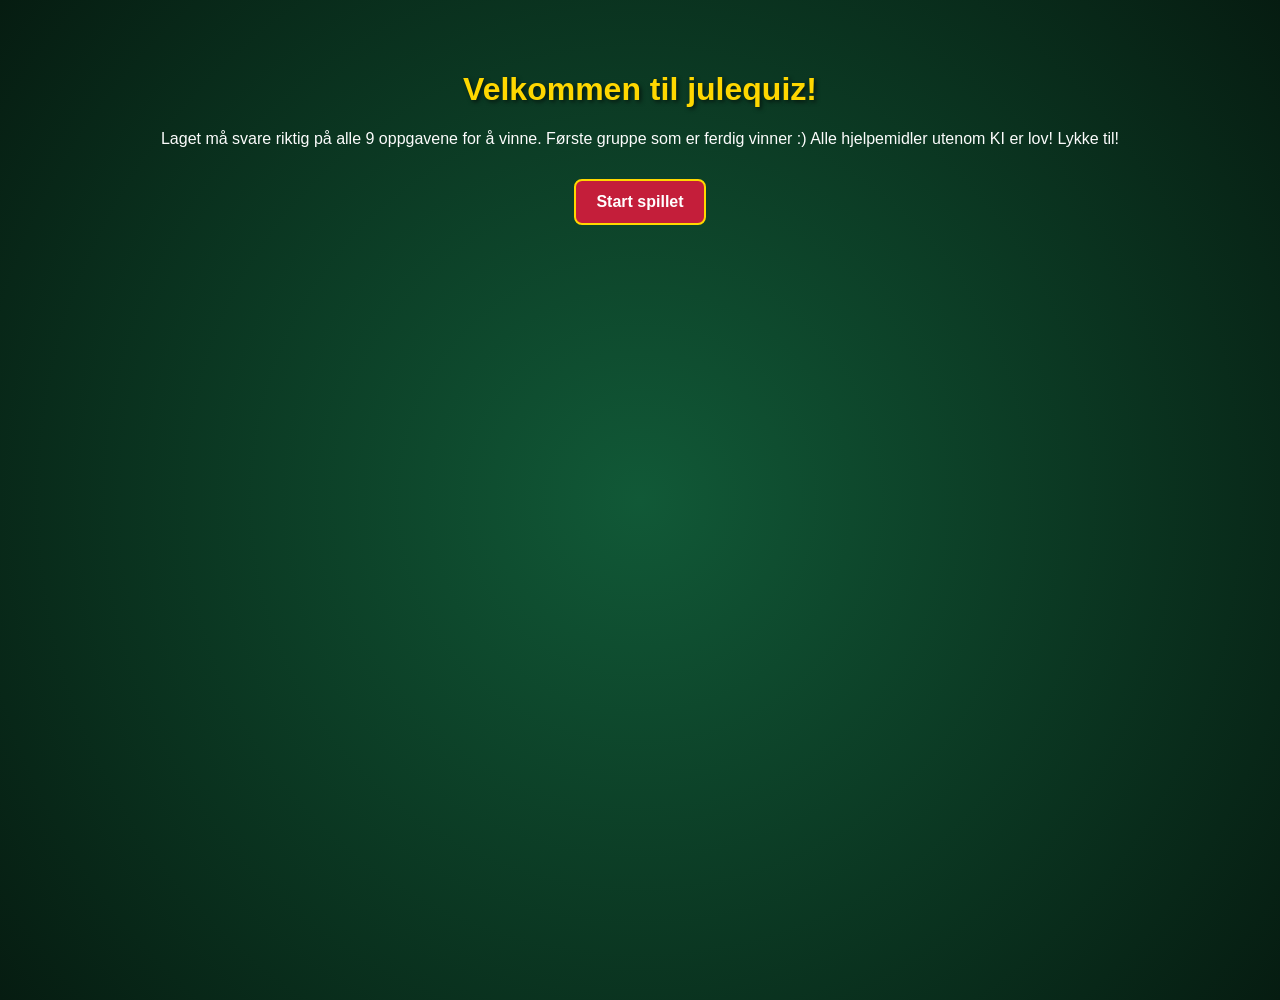
==== index.html @ 711fd172 "Update index.html" ====
<!DOCTYPE html>
<html lang="no">
<head>
    <meta charset="UTF-8">
    <meta name="viewport" content="width=device-width, initial-scale=1.0">
    <title>Julequiz Escape Room</title>
    <!-- Kobling til stilarket som skjuler inaktive skjermer og gir juledesign -->
    <link rel="stylesheet" href="style.css">
</head>
<body>

    <!-- ========================================== -->
    <!-- SKJERM 1: Startskjerm                      -->
    <!-- ========================================== -->
    <div id="screen-start" class="screen active">
        <h1>Velkommen til julequiz!</h1>
        <p>Laget må svare riktig på alle 9 oppgavene for å vinne. Første gruppe som er ferdig vinner :) Alle hjelpemidler utenom KI er lov! Lykke til! </p>
        <button onclick="advanceFrom('screen-start')">Start spillet</button>
    </div>

    <!-- ========================================== -->
    <!-- SKJERM 2: Oppgave 1 (Veidele)              -->
    <!-- ========================================== -->
    <div id="screen-task1" class="screen">
        <h2>Oppgave 1</h2>
        <p>Hvilket ord får du hvis du stokker om bokstavene i ordet "S-L-O-O"?</p>
        <input type="text" id="task1-input" placeholder="Skriv svaret her">
        <button onclick="validateTask1()">Sjekk svar</button>
        <p id="task1-error" style="color: #ff6b6b; display: none;">Feil kode, prøv igjen!</p>
    </div>

    <!-- ========================================== -->
    <!-- SPOR A (OSLO-VEIEN)                        -->
    <!-- ========================================== -->

    <!-- ========================================== -->
    <!-- OPPGAVE 2A: TALLJAKTEN I ØYGARDEN          -->
    <!-- ========================================== -->
    <div id="screen-task2a" class="screen">
        <h2>Oppgave 2A: Talljakten</h2>
        <p>For å kunne løse denne oppgaven må du søke for å finne 4 ulike tall. Disse tallene skal <strong>multipliseres</strong> for å finne løsningstallet:</p>
        
        <ol style="text-align: left; max-width: 480px; margin: 15px auto; line-height: 1.6;">
            <li>Fødselsåret til varaordføreren i Fjell kommune i 2016</li>
            <li>Det største tallet du kan lage med sifferene i året Brattholmen skole ble innvidd</li>
            <li>Antall skoler i Øygarden Kommune</li>
            <li>Antall skolekrinser i Øygarden Kommune</li>
        </ol>

        <p style="font-size: 14px; color: #ffd700;">Skriv inn produktet av de 4 tallene:</p>

        <input type="text" id="task2a-input" placeholder="Tast inn løsningstallet..." style="font-size: 18px; padding: 10px; width: 80%; max-width: 320px; text-align: center;">
        <br><br>
        <button onclick="validateTask2a()">Lås opp</button>

        <p id="task2a-error" style="color: #ff6b6b; display: none; margin-top: 10px;">Feil tall! Sjekk utregningen eller årstallene og prøv igjen.</p>
        
        <div id="task2a-success" style="display: none; margin-top: 15px;">
            <p style="color: #4ade80; font-size: 20px; font-weight: bold;">🎉 Helt riktig regnet ut!</p>
            <button onclick="advanceFrom('screen-task2a')">Gå til Oppgave 3A</button>
        </div>
    </div>
    
     <!-- ========================================== -->
    <!-- OPPGAVE 2B: TALLJAKTEN I SUND & ØYGARDEN   -->
    <!-- ========================================== -->
    <div id="screen-task2b" class="screen">
        <h2>Oppgave 2B: Talljakten</h2>
        <p>For å kunne løse denne oppgaven må du søke for å finne 4 ulike tall. Disse tallene skal <strong>multipliseres</strong> for å finne løsningstallet:</p>
        
        <ol style="text-align: left; max-width: 480px; margin: 15px auto; line-height: 1.6;">
            <li>Fødselsåret til den siste ordføreren i Sund kommune</li>
            <li>Det største tallet du kan lage med sifferene i året da Sotrabrua offisielt ble åpnet av Kong Olav V</li>
            <li>Antall kilometer som må overstiges før man har rett på skoleskyss i grunnskolen (2.–10. trinn)</li>
            <li>Antall vinduer i symbolet på Øygarden Kommunes kommunevåpen</li>
        </ol>

        <p style="font-size: 14px; color: #ffd700;">Skriv inn produktet av de 4 tallene:</p>

        <input type="text" id="task2b-input" placeholder="Tast inn løsningstallet..." style="font-size: 18px; padding: 10px; width: 80%; max-width: 320px; text-align: center;">
        <br><br>
        <button onclick="validateTask2b()">Lås opp</button>

        <p id="task2b-error" style="color: #ff6b6b; display: none; margin-top: 10px;">Feil tall! Sjekk utregningen eller årstallene og prøv igjen.</p>
        
        <div id="task2b-success" style="display: none; margin-top: 15px;">
            <p style="color: #4ade80; font-size: 20px; font-weight: bold;">🎉 Helt riktig regnet ut!</p>
            <button onclick="advanceFrom('screen-task2b')">Gå til Oppgave 3B</button>
        </div>
    </div>

    <!-- ========================================== -->
    <!-- OPPGAVE 3A: EKSTERN GÅTE (LØSNING: 5937)   -->
    <!-- ========================================== -->
    <div id="screen-task3a" class="screen">
        <h2>Oppgave 3A</h2>
        <p>Trykk på knappen under for å åpne neste gåte i en ny fane. Finn den firesifrede koden og tast den inn her!</p>

        <!-- LINK-KNAPP FOR 3A -->
        <div style="margin: 25px 0;">
            <a href="https://rodtraad.no/oppgave/ECHjX2HB" 
               target="_blank" 
               rel="noopener noreferrer" 
               style="display: inline-block; padding: 14px 24px; font-size: 17px; font-weight: bold; color: #111; background: #ffd700; border-radius: 8px; text-decoration: none; box-shadow: 0 4px 15px rgba(255, 215, 0, 0.3);">
                🔗 Åpne Oppgave 3A
            </a>
            <p style="font-size: 12px; color: #aaa; margin-top: 8px;">(Åpnes i en ny fane slik at du beholder spillet her)</p>
        </div>

        <!-- Svarfelt -->
        <div style="margin-top: 20px;">
            <input type="text" id="task3a-input" placeholder="Tast inn 4-sifret kode..." style="font-size: 18px; padding: 10px; width: 80%; max-width: 280px; text-align: center;">
            <br><br>
            <button onclick="validateTask3a()">Lås opp</button>
            <p id="task3a-error" style="color: #ff6b6b; display: none; margin-top: 10px;">Feil kode! Sjekk gåten og prøv igjen.</p>
        </div>

        <div id="task3a-success" style="display: none; margin-top: 15px;">
            <p style="color: #4ade80; font-size: 20px; font-weight: bold;">🎉 Riktig kode!</p>
            <button onclick="advanceFrom('screen-task3a')">Gå til Oppgave 4A</button>
        </div>
    </div>

    <!-- ========================================== -->
    <!-- OPPGAVE 4A: FLAGG-SORTERING (SPOR A - OSLO)-->
    <!-- ========================================== -->
    <div id="screen-task4a" class="screen">
        <h2>Oppgave 4A: Flagg-kaos</h2>
        <p>Sorter de 8 flaggene i <strong>alfabetisk rekkefølge</strong> etter landets navn på norsk (A–Å).</p>
        <p style="font-size: 14px; color: #ffd700;">Bruk ⬆️ og ⬇️ knappene for å flytte flaggene.</p>

        <div id="flag-list-4a" style="max-width: 320px; margin: 0 auto 15px auto; display: flex; flex-direction: column; gap: 8px;">
            <!-- Genereres automatisk av JavaScript -->
        </div>

        <button onclick="validateTask4a()">Sjekk rekkefølge</button>
        <p id="task4a-error" style="color: #ff6b6b; display: none; margin-top: 10px;">Ikke helt riktig rekkefølge enda! Prøv igjen.</p>
        
        <div id="task4a-success" style="display: none; margin-top: 15px;">
            <p style="color: #4ade80; font-size: 20px; font-weight: bold;">🎉 Helt perfekt sortert!</p>
            <button onclick="advanceFrom('screen-task4a')">Gå til Oppgave 5</button>
        </div>
    </div>

    <!-- ========================================== -->
    <!-- SPOR B (SOLO-VEIEN)                        -->
    <!-- ========================================== -->

    <!-- OPPGAVE 2B -->
    <div id="screen-task2b" class="screen">
        <h2>Oppgave 2B (Spor B - Solo)</h2>
        <p>Testoppgave: Skriv inn testkoden <strong>b2</strong> for å gå videre.</p>
        <input type="text" id="task2b-input" placeholder="Skriv b2">
        <button onclick="validateTask2b()">Sjekk svar</button>
        <p id="task2b-error" style="color: #ff6b6b; display: none;">Feil kode! Prøv "b2".</p>
    </div>

    <!-- ========================================== -->
    <!-- OPPGAVE 3B: EKSTERN GÅTE (LØSNING: 6721)   -->
    <!-- ========================================== -->
    <div id="screen-task3b" class="screen">
        <h2>Oppgave 3B</h2>
        <p>Trykk på knappen under for å åpne neste gåte i en ny fane. Finn den firesifrede koden og tast den inn her!</p>

        <!-- LINK-KNAPP FOR 3B -->
        <div style="margin: 25px 0;">
            <a href="https://rodtraad.no/oppgave/Xe2WFuvc" 
               target="_blank" 
               rel="noopener noreferrer" 
               style="display: inline-block; padding: 14px 24px; font-size: 17px; font-weight: bold; color: #111; background: #ffd700; border-radius: 8px; text-decoration: none; box-shadow: 0 4px 15px rgba(255, 215, 0, 0.3);">
                🔗 Åpne Oppgave 3B
            </a>
            <p style="font-size: 12px; color: #aaa; margin-top: 8px;">(Åpnes i en ny fane slik at du beholder spillet her)</p>
        </div>

        <!-- Svarfelt -->
        <div style="margin-top: 20px;">
            <input type="text" id="task3b-input" placeholder="Tast inn 4-sifret kode..." style="font-size: 18px; padding: 10px; width: 80%; max-width: 280px; text-align: center;">
            <br><br>
            <button onclick="validateTask3b()">Lås opp</button>
            <p id="task3b-error" style="color: #ff6b6b; display: none; margin-top: 10px;">Feil kode! Sjekk gåten og prøv igjen.</p>
        </div>

        <div id="task3b-success" style="display: none; margin-top: 15px;">
            <p style="color: #4ade80; font-size: 20px; font-weight: bold;">🎉 Riktig kode!</p>
            <button onclick="advanceFrom('screen-task3b')">Gå til Oppgave 4B</button>
        </div>
    </div>

    <!-- ========================================== -->
    <!-- OPPGAVE 4B: FLAGG-SORTERING (SPOR B - SOLO)-->
    <!-- ========================================== -->
    <div id="screen-task4b" class="screen">
        <h2>Oppgave 4B: Flagg-kaos</h2>
        <p>Sorter de 8 flaggene i <strong>alfabetisk rekkefølge</strong> etter landets navn på norsk (A–Å).</p>
        <p style="font-size: 14px; color: #ffd700;">Bruk ⬆️ og ⬇️ knappene for å flytte flaggene.</p>

        <div id="flag-list-4b" style="max-width: 320px; margin: 0 auto 15px auto; display: flex; flex-direction: column; gap: 8px;">
            <!-- Genereres automatisk av JavaScript -->
        </div>

        <button onclick="validateTask4b()">Sjekk rekkefølge</button>
        <p id="task4b-error" style="color: #ff6b6b; display: none; margin-top: 10px;">Ikke helt riktig rekkefølge enda! Prøv igjen.</p>
        
        <div id="task4b-success" style="display: none; margin-top: 15px;">
            <p style="color: #4ade80; font-size: 20px; font-weight: bold;">🎉 Helt perfekt sortert!</p>
            <button onclick="advanceFrom('screen-task4b')">Gå til Oppgave 5</button>
        </div>
    </div>
    <!-- ========================================== -->
    <!-- OPPGAVE 5: TIMEGLASSET (FELLES MØTEPUNKT)  -->
    <!-- ========================================== -->
    <div id="screen-task5" class="screen">
        <h2>Oppgave 5: Timeglasset</h2>
        
        <div id="task5-intro">
            <p>Tiden renner ut!</p>
            <p><strong>Mål: Skru tiden tilbake til 01:00 før timeglasset treffer 00:00!</strong></p>
            <button id="btn-start-task5" onclick="startTask5()">Aktiver timeglass</button>
        </div>

        <div id="task5-content" style="display: none;">
            <div style="font-size: 500px; transition: transform 0.3s;" id="hourglass-icon">⏳</div>
            <div style="font-size: 40px; font-weight: bold; margin: 15px 0;" id="timer-display">00:45</div>
          

            <!-- Vises hvis tiden renner ut til 00:00 -->
            <div id="task5-gameover" style="display: none; color: #ff6b6b; margin-top: 20px;">
                <p style="font-size: 20px; font-weight: bold;">Tiden rant ut! Sanden er tom.</p>
                <button onclick="resetTask5()">Prøv på nytt</button>
            </div>
            
            <!-- Vises når displayet treffer 01:00 -->
            <div id="task5-success" style="display: none; color: lime; margin-top: 20px;">
                <p style="font-size: 20px; font-weight: bold;">🎉 Gratulerer! Du reverserte tiden til 1 minutt!</p>
                <button onclick="advanceFrom('screen-task5')">Gå til Oppgave 6</button>
            </div>
        </div>
    </div>

    <!-- ========================================== -->
    <!-- OPPGAVE 6: FLAPPY SANTA (30 POENG)         -->
    <!-- ========================================== -->
    <div id="screen-task6" class="screen">
        <h2>Oppgave 6: Nissens flyvetest</h2>
        <p>Hjelp nissen trygt gjennom nattehimmelen. Trykk på skjermen for å flakse!</p>
        <p><strong>Mål: Få minst 20 poeng for å komme til neste oppgave</strong></p>

        <div style="position: relative; display: inline-block;">
            <canvas id="flappy-canvas" width="320" height="420" style="border: 2px solid #ffd700; border-radius: 8px; background: #071326; display: block; margin: 0 auto;"></canvas>
            
            <div id="flappy-overlay" style="position: absolute; top: 0; left: 0; width: 100%; height: 100%; background: rgba(0, 0, 0, 0.7); display: flex; flex-direction: column; justify-content: center; align-items: center; border-radius: 8px;">
                <p id="flappy-msg" style="font-size: 20px; font-weight: bold; color: #ffd700; margin-bottom: 10px;">Klar til avgang?</p>
                <button onclick="startFlappyGame()">Start flyvningen</button>
            </div>
        </div>

        <div id="task6-success" style="display: none; margin-top: 15px;">
            <p style="color: #4ade80; font-size: 20px; font-weight: bold;">🎉 Fantastisk! 20 poeng nådd!</p>
            <button onclick="advanceFrom('screen-task6')">Gå til Oppgave 7</button>
        </div>
    </div>

<!-- ========================================== -->
    <!-- OPPGAVE 7: DET FYSISKE PUSLESPILLET        -->
    <!-- ========================================== -->
    <div id="screen-task7" class="screen">
        <h2>Oppgave 7: Den hemmelige posen</h2>
        <p>Gå bort til Mikael  og be om å få <strong>puslespillposen</strong>.</p>
        <p>Når puslespillet er ferdig får du koden til neste oppgave.</p>
        
        <input type="text" id="task7-input" placeholder="Tast inn koden her" inputmode="numeric">
        <button onclick="validateTask7()">Lås opp</button>
        <p id="task7-error" style="color: #ff6b6b; display: none;">Feil kode! Sjekk brikkene nøye.</p>
    </div>

    <!-- ========================================== -->
    <!-- OPPGAVE 8: FINN 5 JULEOBJEKTER (WALDO)     -->
    <!-- ========================================== -->
    <div id="screen-task8" class="screen">
        <h2>Oppgave 8: Juleleteaksjon</h2>
        <p>Finn de 5 skjulte julegjenstandene i bildet!</p>

      <!-- Sjekkliste over de 5 objektene -->
        <div id="waldo-checklist" style="display: flex; justify-content: center; gap: 10px; flex-wrap: wrap; margin-bottom: 10px; font-size: 14px;">
            <span id="item-0">⚪ 1. Willy</span>
            <span id="item-1">⚪ 2. Trollmann Hvitskjegg</span>
            <span id="item-2">⚪ 3. Et par vannski</span>
            <span id="item-3">⚪ 4. Et anker</span>
            <span id="item-4">⚪ 5. Et monster</span>
        </div>

        <p id="waldo-status" style="font-weight: bold; color: #ffd700; margin-bottom: 8px;">Funnet: 0 / 5</p>

        <!-- Zoom-kontroller -->
        <div style="margin-bottom: 8px; display: flex; justify-content: center; gap: 10px;">
            <button type="button" onclick="zoomWaldo(1.3)" style="padding: 6px 14px; font-size: 14px;">➕ Zoom inn</button>
            <button type="button" onclick="zoomWaldo(0.77)" style="padding: 6px 14px; font-size: 14px;">➖ Zoom ut</button>
            <button type="button" onclick="resetWaldoZoom()" style="padding: 6px 14px; font-size: 14px;">↺ Nullstill</button>
        </div>

        <!-- Scroll- og panoreringsvindu -->
        <div id="waldo-scroll-container" style="max-width: 500px; height: 380px; margin: 0 auto; overflow: auto; border: 2px solid #ffd700; border-radius: 8px; background: #000; position: relative; -webkit-overflow-scrolling: touch;">
            <div id="waldo-wrapper" style="position: relative; display: inline-block; width: 100%; min-width: 500px; transform-origin: top left; transition: width 0.15s ease;">
                <img id="waldo-img" src="Waldo.jpg" alt="Finn objektene" style="width: 100%; display: block; user-select: none; pointer-events: auto; cursor: crosshair;">
            </div>
        </div>

        <!-- Fullført-boks -->
        <div id="task8-success" style="display: none; margin-top: 15px;">
            <p style="color: #4ade80; font-size: 20px; font-weight: bold;">🎉 Du fant alle 5 objektene!</p>
            <button onclick="advanceFrom('screen-task8')">Gå til Oppgave 9</button>
        </div>
    </div>

<!-- ========================================== -->
    <!-- OPPGAVE 9: JULEMARKEDET (GOOGLE MAPS 360°) -->
    <!-- ========================================== -->
    <div id="screen-task9" class="screen">
        <h2>Oppgave 9: Julemarkedet</h2>
        <p>Trykk på knappen under for å gå inn i 360°-visningen av julemarkedet. Se deg rundt og finn prisene på bodene for å løse regnestykket:</p>
        
        <!-- Oppgavekort / regnestykke -->
        <div style="background: rgba(255, 255, 255, 0.06); border: 1px solid rgba(255, 215, 0, 0.3); padding: 16px; margin: 20px auto; max-width: 440px; border-radius: 8px;">
            <p style="margin: 0 0 12px 0; font-weight: bold; color: #ffd700; text-align: center; font-size: 16px;">
                🧮 Regnestykke:
            </p>

            <!-- Ledd 1 -->
            <div style="background: rgba(0, 0, 0, 0.25); padding: 8px 12px; border-radius: 6px; display: flex; justify-content: space-between; align-items: center;">
                <span>Pris for <strong>1x Alcoholic Jingle Berry Punch</strong></span>
            </div>

            <!-- Pluss-tegn -->
            <div style="text-align: center; font-size: 20px; font-weight: bold; color: #4ade80; margin: 4px 0;">+</div>

            <!-- Ledd 2 -->
            <div style="background: rgba(0, 0, 0, 0.25); padding: 8px 12px; border-radius: 6px; display: flex; justify-content: space-between; align-items: center;">
                <span>Pris for <strong>1x Paella</strong></span>
            </div>

            <!-- Minus-tegn -->
            <div style="text-align: center; font-size: 22px; font-weight: bold; color: #ff6b6b; margin: 4px 0;">−</div>

            <!-- Ledd 3 -->
            <div style="background: rgba(0, 0, 0, 0.25); padding: 8px 12px; border-radius: 6px; display: flex; justify-content: space-between; align-items: center;">
                <span>Pris for <strong>2x Prosecco</strong> (fra The Mill Albert)</span>
            </div>

            <!-- Likhetstegn og svarfelt -->
            <div style="text-align: center; font-size: 20px; font-weight: bold; color: #ffd700; margin-top: 8px;">= Svar</div>
        </div>

        <!-- Stor, stilig knapp som åpner Google Maps 360° -->
        <div style="margin: 25px 0;">
            <a href="https://www.google.com/maps/@53.4796948,-2.2450951,3a,75y,256.12h,89.98t/data=!3m6!1e1!3m4!1sAF1QipMPEuNbfdp2_3K8WLtg5_yZzNbIRWHHIq9wWtUJ!2e10!7i13312!8i6656" 
               target="_blank" 
               rel="noopener noreferrer" 
               style="display: inline-block; padding: 14px 24px; font-size: 17px; font-weight: bold; color: #111; background: #ffd700; border-radius: 8px; text-decoration: none; box-shadow: 0 4px 15px rgba(255, 215, 0, 0.3);">
                🎄 Åpne julemarkedet i Google Maps (360°)
            </a>
            <p style="font-size: 12px; color: #aaa; margin-top: 8px;">(Åpnes i en ny fane slik at du ikke mister spillet)</p>
        </div>

        <!-- Svarfelt -->
        <div style="margin-top: 25px;">
            <input type="text" id="task9-input" placeholder="Tast inn svaret" style="font-size: 18px; padding: 10px; width: 80%; max-width: 300px; text-align: center;">
            <br><br>
            <button onclick="validateTask9()">Lås opp</button>
            <p id="task9-error" style="color: #ff6b6b; display: none; margin-top: 10px;">Feil svar! Sjekk prisene på bodene og utregningen nøye.</p>
        </div>

        <!-- Suksess-boks -->
        <div id="task9-success" style="display: none; margin-top: 20px;">
            <p style="color: #4ade80; font-size: 20px; font-weight: bold;">🎉 Helt riktig regnet ut! Du har løst markedet!</p>
            <button onclick="advanceFrom('screen-task9')">Gå til Finalen</button>
        </div>
    </div>

        <!-- ========================================== -->
    <!-- FINALEN: SEIERS- OG KONFETTISKRJEM         -->
    <!-- ========================================== -->
    <div id="screen-task10" class="screen" style="position: relative; overflow: hidden; padding: 25px 15px; text-align: center;">
        <!-- Canvas for konfetti som dekker hele skjermen -->
        <canvas id="confetti-canvas" style="position: absolute; top: 0; left: 0; width: 100%; height: 100%; pointer-events: none; z-index: 10;"></canvas>

        <div style="position: relative; z-index: 20;">
            <h1 style="color: #ffd700; font-size: 34px; margin-bottom: 10px; text-shadow: 0 0 15px rgba(255, 215, 0, 0.6); animation: pulseText 1.5s infinite alternate;">
                🏆 GRATULERER! 🏆
            </h1>
            
            <p style="font-size: 20px; color: #fff; margin-bottom: 25px;">
                Dere har løst alle gåtene og fullført julespillet!
            </p>

            <!-- Den dramatiske vinner-instruksen -->
            <div style="background: rgba(196, 30, 58, 0.85); border: 3px solid #ffd700; border-radius: 12px; padding: 20px; margin: 20px auto; max-width: 440px; box-shadow: 0 0 25px rgba(255, 215, 0, 0.4);">
                <p style="font-size: 16px; color: #ffd700; margin: 0; text-transform: uppercase; letter-spacing: 1px;">
                    ⚡ FOR Å VINNE MÅ DERE NÅ: ⚡
                </p>
                <p style="font-size: 18px; color: #fff; margin: 10px 0 5px 0;">
                    Reis dere opp og rop i kor:
                </p>
                <h2 style="font-size: 38px; color: #fff; margin: 10px 0; letter-spacing: 2px; text-shadow: 2px 2px 0px #000, 0 0 10px #ffd700;">
                    «JULEBUKK!»
                </h2>
                <p style="font-size: 14px; color: #ffd700; margin: 0;">
                    Første lag som roper, vinner premien! 🎁
                </p>
            </div>

            <!-- Knapp for å spille fanfaren på nytt dersom volumet var av -->
            <button type="button" onclick="playVictoryFanfare()" style="margin-top: 20px; padding: 10px 20px; font-size: 15px; background: rgba(255, 255, 255, 0.15); border: 1px solid #ffd700; color: #ffd700;">
                🎺 Spill seiersfanfare igjen
            </button>
        </div>
    </div>

    <!-- ========================================== -->
    <!-- KOBLING TIL JAVASCRIPT-FILEN               -->
    <!-- ========================================== -->
    <script src="script.js"></script>
</body>
</html>
---- style.css ----
/* CSS: Skjul alle elementer med klassen 'screen' som standard */
.screen {
    display: none;
}

/* CSS: Vis elementet DERSOM det også har klassen 'active' */
.screen.active {
    display: block;
    animation: fadeIn 0.5s; /* En liten myk overgang når et rom vises */
}

/* ========================================== */
/* JULETEMA: Bakgrunn og tekst                */
/* ========================================== */
body {
    font-family: 'Segoe UI', Tahoma, Geneva, Verdana, sans-serif;
    /* Dyp julegrønn med en lett sirkulær skyggeeffekt for dybde */
    background-color: #0b3b24; 
    background-image: radial-gradient(circle, #115937 0%, #061c11 100%);
    color: #fcfcfc; /* Snøhvit tekst */
    text-align: center;
    padding: 50px;
    margin: 0;
    min-height: 100vh;
}

/* Gullfargede overskrifter for litt ekstra magi */
h1, h2 {
    color: #ffd700; 
    text-shadow: 2px 2px 4px rgba(0, 0, 0, 0.6); 
}

/* ========================================== */
/* JULETEMA: Knapper og inputfelter           */
/* ========================================== */
input, button {
    padding: 12px 20px;
    font-size: 16px;
    margin-top: 15px;
    border-radius: 8px; /* Runde, myke kanter */
    border: 2px solid #ffd700; /* Gullkant rundt elementene */
}

input {
    background-color: #fff;
    color: #333;
}

button {
    background-color: #c41e3a; /* Klassisk julerød */
    color: white;
    font-weight: bold;
    cursor: pointer;
    transition: background-color 0.3s, transform 0.1s;
}

/* Gjør knappen litt lysere rød når musen holdes over */
button:hover {
    background-color: #e62e4d; 
}

/* Gjør at knappen "trykkes inn" når man klikker på den */
button:active {
    transform: scale(0.95); 
}

/* ========================================== */
/* ANIMASJONER                                */
/* ========================================== */
@keyframes fadeIn {
    from { opacity: 0; }
    to { opacity: 1; }
}
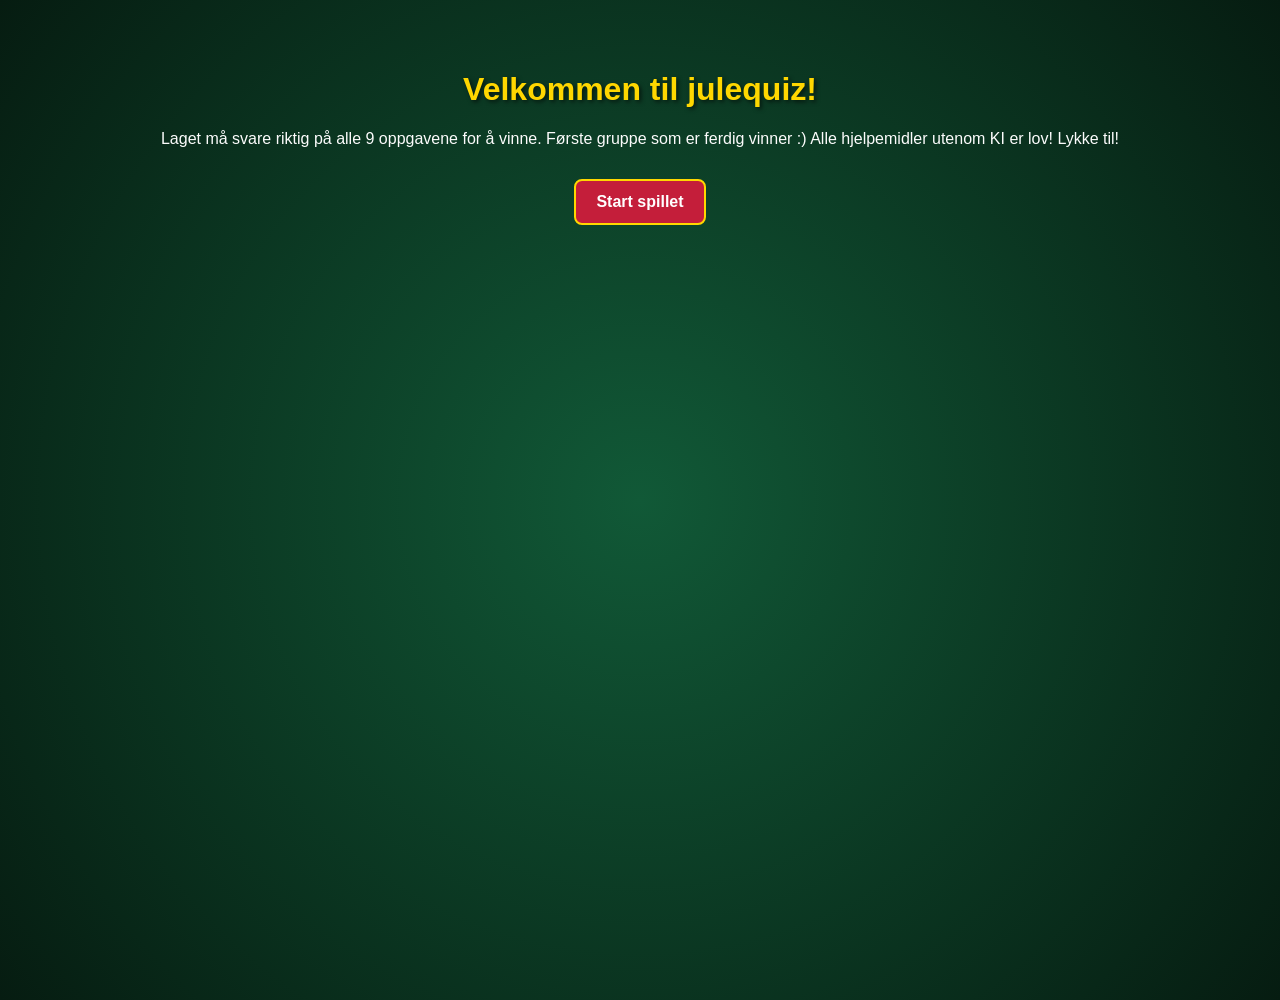
==== commit 5c90b667: "Update index.html" ====
--- a/index.html
+++ b/index.html
@@ -220,7 +220,7 @@
         </div>
 
         <div id="task5-content" style="display: none;">
-            <div style="font-size: 500px; transition: transform 0.3s;" id="hourglass-icon">⏳</div>
+            <div style="font-size: 220px; transition: transform 0.3s;" id="hourglass-icon">⏳</div>
             <div style="font-size: 40px; font-weight: bold; margin: 15px 0;" id="timer-display">00:45</div>
           
 
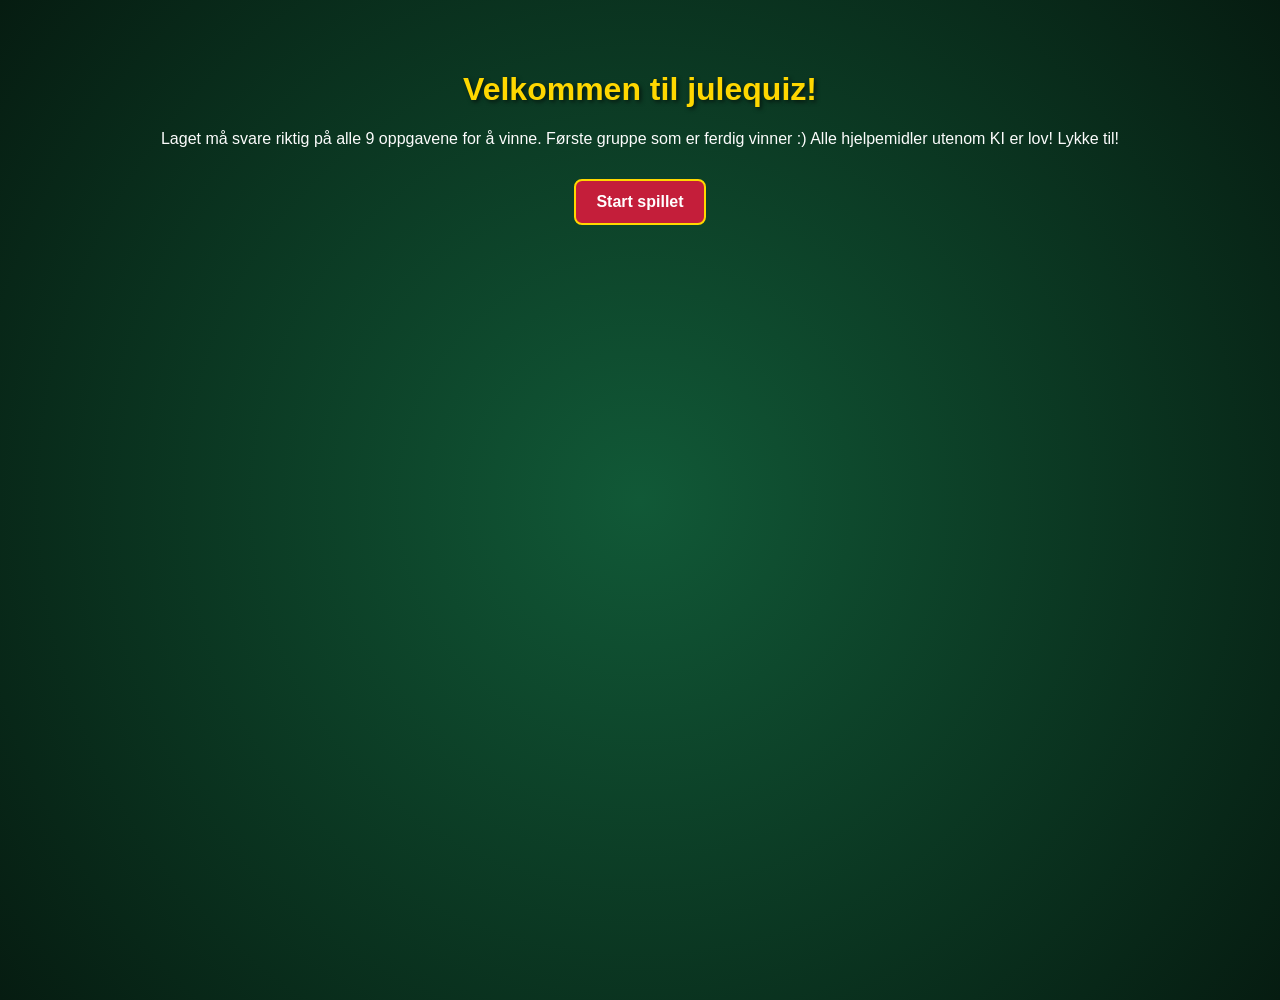
==== commit 31c61981: "Update index.html" ====
--- a/index.html
+++ b/index.html
@@ -215,7 +215,7 @@
         
         <div id="task5-intro">
             <p>Tiden renner ut!</p>
-            <p><strong>Mål: Skru tiden tilbake til 01:00 før timeglasset treffer 00:00!</strong></p>
+            <p><strong>Mål: Skru tiden tilbake til 01:00 før timeglasset treffer 00:00! OBS! Ikke refresh nettsiden, da må du kanskje sortere flaggene på nytt!</strong></p>
             <button id="btn-start-task5" onclick="startTask5()">Aktiver timeglass</button>
         </div>
 
@@ -396,10 +396,10 @@
             <!-- Den dramatiske vinner-instruksen -->
             <div style="background: rgba(196, 30, 58, 0.85); border: 3px solid #ffd700; border-radius: 12px; padding: 20px; margin: 20px auto; max-width: 440px; box-shadow: 0 0 25px rgba(255, 215, 0, 0.4);">
                 <p style="font-size: 16px; color: #ffd700; margin: 0; text-transform: uppercase; letter-spacing: 1px;">
-                    ⚡ FOR Å VINNE MÅ DERE NÅ: ⚡
+                    ⚡ FOR Å VINNE MÅ DERE: ⚡
                 </p>
                 <p style="font-size: 18px; color: #fff; margin: 10px 0 5px 0;">
-                    Reis dere opp og rop i kor:
+                    Reise dere opp og rope i kor:
                 </p>
                 <h2 style="font-size: 38px; color: #fff; margin: 10px 0; letter-spacing: 2px; text-shadow: 2px 2px 0px #000, 0 0 10px #ffd700;">
                     «JULEBUKK!»
@@ -408,11 +408,6 @@
                     Første lag som roper, vinner premien! 🎁
                 </p>
             </div>
-
-            <!-- Knapp for å spille fanfaren på nytt dersom volumet var av -->
-            <button type="button" onclick="playVictoryFanfare()" style="margin-top: 20px; padding: 10px 20px; font-size: 15px; background: rgba(255, 255, 255, 0.15); border: 1px solid #ffd700; color: #ffd700;">
-                🎺 Spill seiersfanfare igjen
-            </button>
         </div>
     </div>
 
